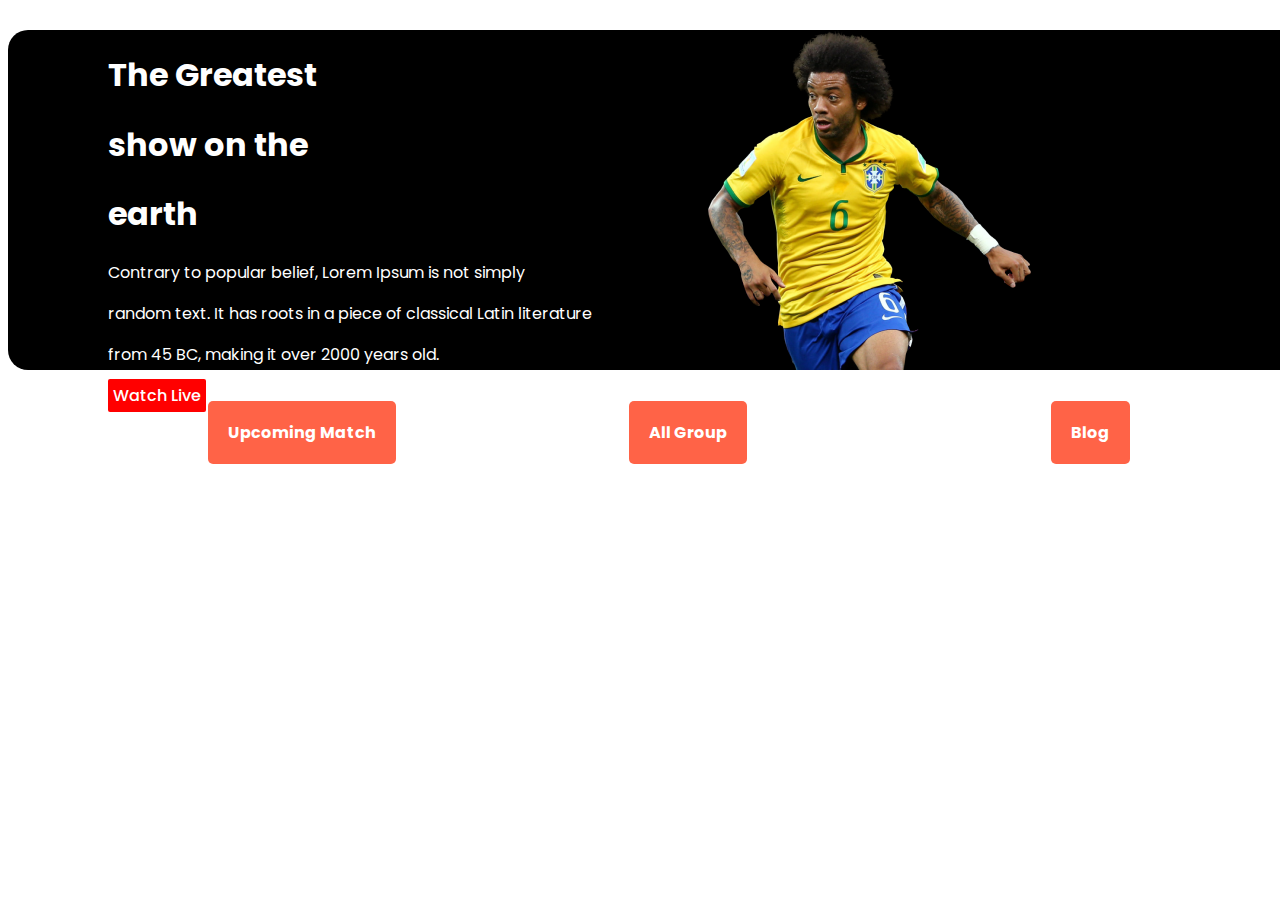
==== world-cup.html @ 18848fe8 "My git commit" ====
<!DOCTYPE html>
<html lang="en">
<head>
    <meta charset="UTF-8">
    <meta http-equiv="X-UA-Compatible" content="IE=edge">
    <meta name="viewport" content="width=device-width, initial-scale=1.0">
    <title>Document</title>
    <link rel="preconnect" href="https://fonts.googleapis.com">
    <link rel="preconnect" href="https://fonts.gstatic.com" crossorigin>
    <link href="https://fonts.googleapis.com/css2?family=Anton&family=Mochiy+Pop+One&family=Poppins:ital,wght@0,400;1,500&display=swap" rel="stylesheet">
    <link rel="stylesheet" href="style.css">
</head>
<body>
    
    <!-- greatest-blogs -->

    <section>

        <div class="greatest-blogs">

            <div class="greatest-blog1">
                <h1>The Greatest</h1>
                <h1>show on the</h1>
                <h1>earth</h1>
                <p>Contrary to popular belief, Lorem Ipsum is not simply</p>
                <p>random text. It has roots in a piece of classical Latin literature</p>
                <p>from 45 BC, making it over 2000 years old.</p>
                 
                <a class="button" href="">Watch Live</a>
            </div>

            <div class="greatest-blog2">
                <img src="world-cup-main/assets/Banner Image.png" alt="">
            </div>

        </div>

    </section>

    <!-- upcoming-match -->

    <section class="upcoming-match">

        <div>
            <a class="right-blog" href="">Upcoming Match</a>
        </div>
            
        <div>
            <a class="right-blog" href="">All Group</a>
        </div>

        <div>
            <a class="right-blog" href="">Blog</a>
        </div>

    </section>
</body>
</html>
---- style.css ----
/*------------ 
greatest-blogs
--------------
*/

body{
    font-family: 'Anton', sans-serif;
    font-family: 'Mochiy Pop One', sans-serif;
    font-family: 'Poppins', sans-serif;
}
.greatest-blogs{
    display: grid;
    grid-template-columns: repeat(2, 1fr);
    width: 1200px;
    height: 340px;
    background-color: black;
    color: white;
    border-radius: 20px;
    margin: auto;
    margin-top: 30px;
    padding-left: 100px;
    margin-bottom: 50px;
}

.button{
    text-decoration: none;
    color: white;
    background-color: red;
    border-radius: 2px;
    padding: 5px;
    font-weight: 500;
}

/* 
upcoming-match
 */

.upcoming-match{
    display: grid;
    grid-template-columns: repeat(3, 1fr);
}
.right-blog{
    text-decoration: none;
    background-color: tomato;
    color: white;
    border-radius: 5px;
    padding: 20px;
    font-weight: 700;
    margin-left: 200px;
}
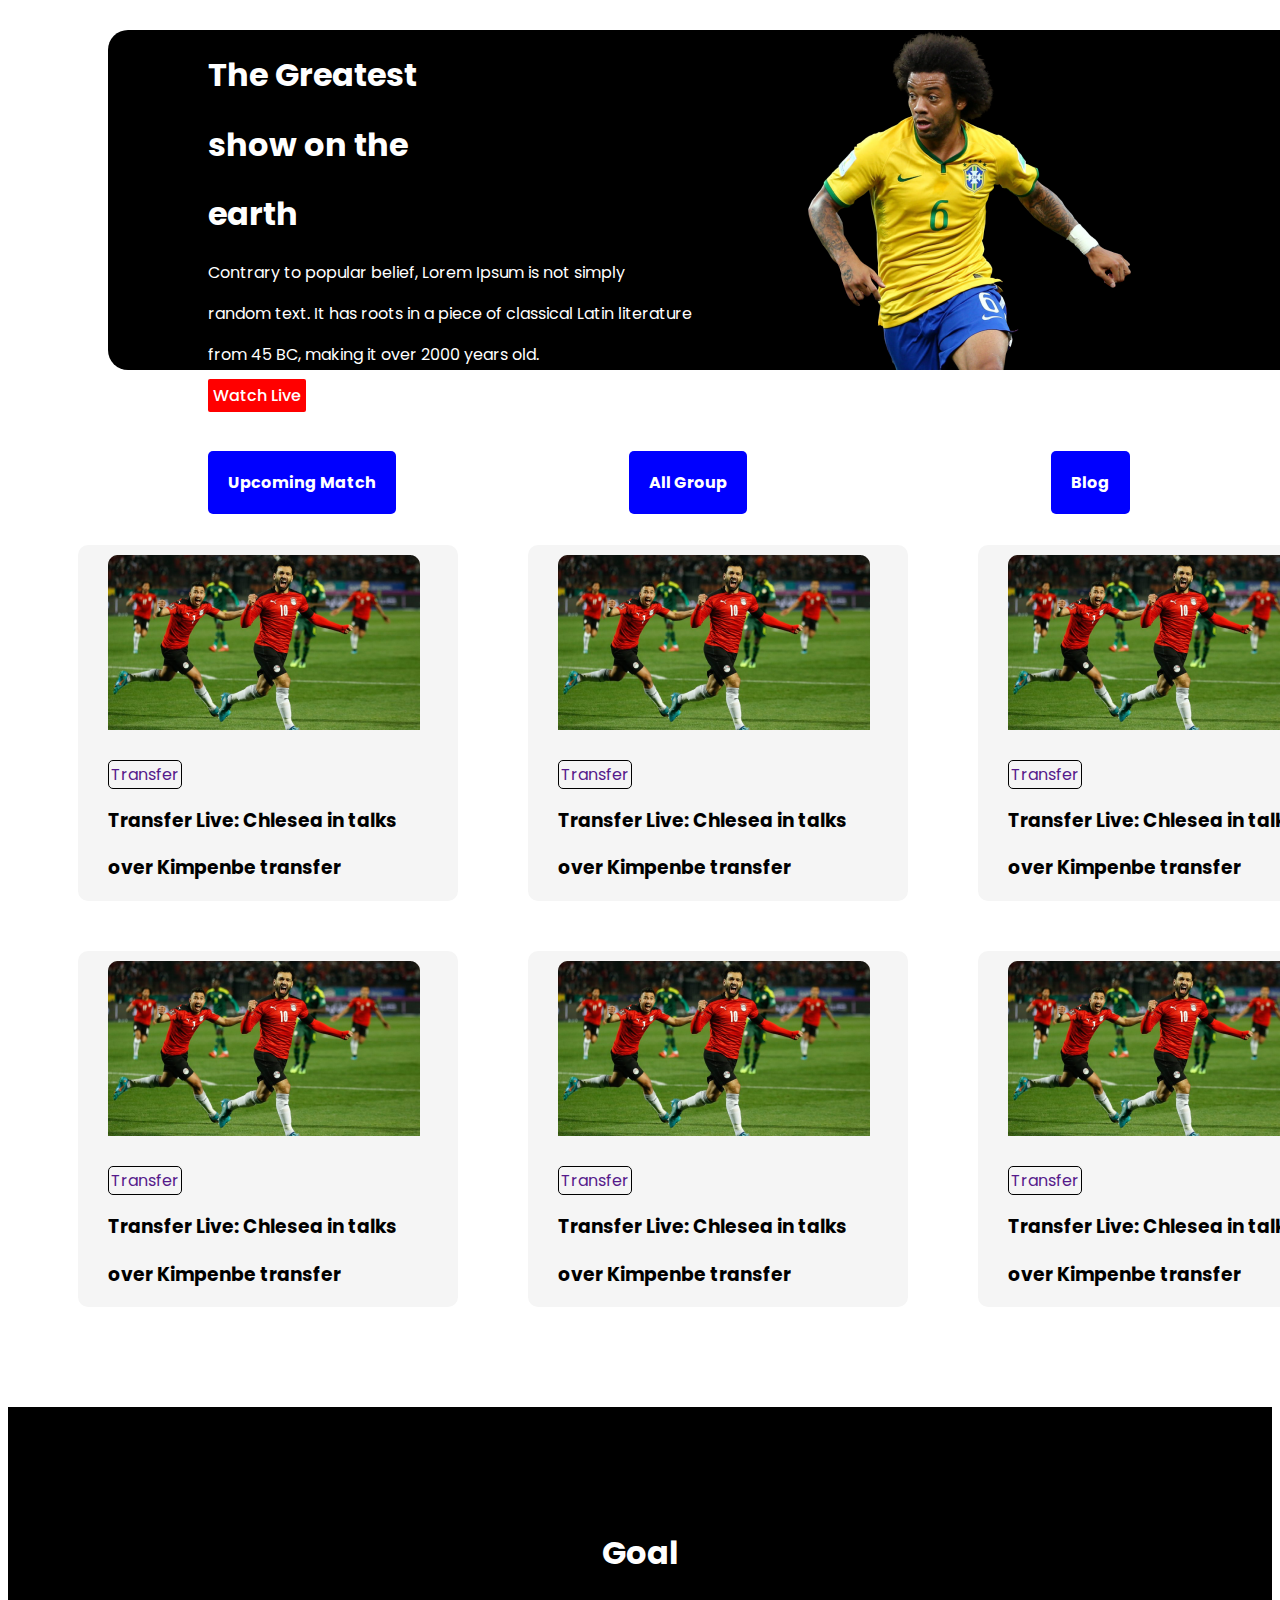
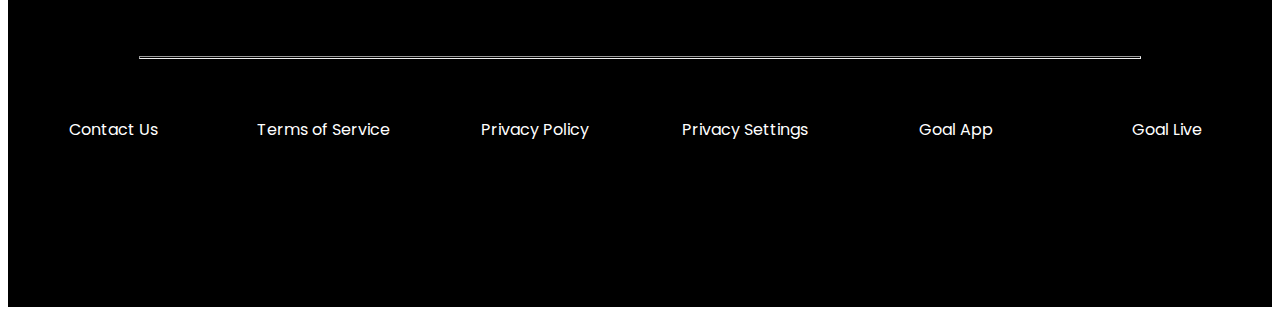
==== commit 5b57e2ec: "world cup added" ====
--- a/world-cup.html
+++ b/world-cup.html
@@ -11,7 +11,7 @@
     <link rel="stylesheet" href="style.css">
 </head>
 <body>
-    
+
     <!-- greatest-blogs -->
 
     <section>
@@ -54,5 +54,77 @@
         </div>
 
     </section>
+
+    <!-- transfer-live -->
+
+    <section class="main-blog">
+
+        <div class="transfer-live">
+            <img src="world-cup-main/assets/Blog Image.png" alt="">
+            <br><br>
+            <a class="transfer" href="">Transfer</a>
+            <h3 class="blog-title">Transfer Live: Chlesea in talks</h3>
+            <h3 class="blog-title">over Kimpenbe transfer</h3>
+        </div>
+
+        <div class="transfer-live">
+            <img src="world-cup-main/assets/Blog Image.png" alt="">
+            <br><br>
+            <a class="transfer" href="">Transfer</a>
+            <h3 class="blog-title">Transfer Live: Chlesea in talks</h3>
+            <h3 class="blog-title">over Kimpenbe transfer</h3>   
+        </div>
+
+        <div class="transfer-live">
+            <img src="world-cup-main/assets/Blog Image.png" alt="">
+            <br><br>
+            <a class="transfer" href="">Transfer</a>
+            <h3 class="blog-title">Transfer Live: Chlesea in talks</h3>
+            <h3 class="blog-title">over Kimpenbe transfer</h3>   
+        </div>
+
+        <div class="transfer-live">
+            <img src="world-cup-main/assets/Blog Image.png" alt="">
+            <br><br>
+            <a class="transfer" href="">Transfer</a>
+            <h3 class="blog-title">Transfer Live: Chlesea in talks</h3>
+            <h3 class="blog-title">over Kimpenbe transfer</h3>   
+        </div>
+
+        <div class="transfer-live">
+            <img src="world-cup-main/assets/Blog Image.png" alt="">
+            <br><br>
+            <a class="transfer" href="">Transfer</a>
+            <h3 class="blog-title">Transfer Live: Chlesea in talks</h3>
+            <h3 class="blog-title">over Kimpenbe transfer</h3>   
+        </div>
+
+        <div class="transfer-live">
+            <img src="world-cup-main/assets/Blog Image.png" alt="">
+            <br><br>
+            <a class="transfer" href="">Transfer</a>
+            <h3 class="blog-title">Transfer Live: Chlesea in talks</h3>
+            <h3 class="blog-title">over Kimpenbe transfer</h3>   
+        </div>
+
+        </section>
+
+        <section class="main-goal">
+            <footer class="goal">
+                <h1>Goal</h1>
+                <br><br>
+                <hr>
+                <br><br>
+                <div class="display-grid">
+                    <div>Contact Us </div>
+                    <div>Terms of Service </div>
+                    <div>Privacy Policy </div>
+                    <div>Privacy Settings </div>
+                    <div>Goal App</div>
+                    <div>Goal Live</div>
+                </div>
+            </footer>
+        </section>
+
 </body>
 </html>--- a/style.css
+++ b/style.css
@@ -1,13 +1,12 @@
-/*------------ 
-greatest-blogs
---------------
-*/
-
 body{
     font-family: 'Anton', sans-serif;
     font-family: 'Mochiy Pop One', sans-serif;
     font-family: 'Poppins', sans-serif;
 }
+
+/* 
+greatest-blogs */
+
 .greatest-blogs{
     display: grid;
     grid-template-columns: repeat(2, 1fr);
@@ -16,10 +15,10 @@
     background-color: black;
     color: white;
     border-radius: 20px;
-    margin: auto;
+    margin-left: 100px;
     margin-top: 30px;
     padding-left: 100px;
-    margin-bottom: 50px;
+    margin-bottom: 100px;
 }
 
 .button{
@@ -41,10 +40,56 @@
 }
 .right-blog{
     text-decoration: none;
-    background-color: tomato;
+    background-color: blue;
     color: white;
     border-radius: 5px;
     padding: 20px;
     font-weight: 700;
     margin-left: 200px;
 }
+
+/* transfer-live */
+
+.main-blog{
+    display: grid;
+    grid-template-columns: repeat(3, 1fr);
+    margin-bottom: 100px;
+}
+
+.transfer-live{
+    background-color: whitesmoke;
+    height: 200x;
+    width: 350px;
+    margin-top: 50px;
+    margin-left: 70px;
+    padding-left: 30px;
+    padding-top: 10px;
+    border-radius: 10px;
+}
+
+.transfer{
+    text-decoration: none;
+    border: 1px solid black;
+    border-radius: 5px;
+    padding: 2px;
+}
+
+/* main-goal */
+
+.main-goal{
+    background-color: black;
+    width: auto;
+    height: 400px;
+    color: white;
+    text-align: center;
+    padding-top: 100px;
+}
+
+hr{
+    height: 1px;
+    width: 1000px;
+}
+.display-grid{
+    display: grid;
+    grid-template-columns: repeat(6, 1fr);
+}
